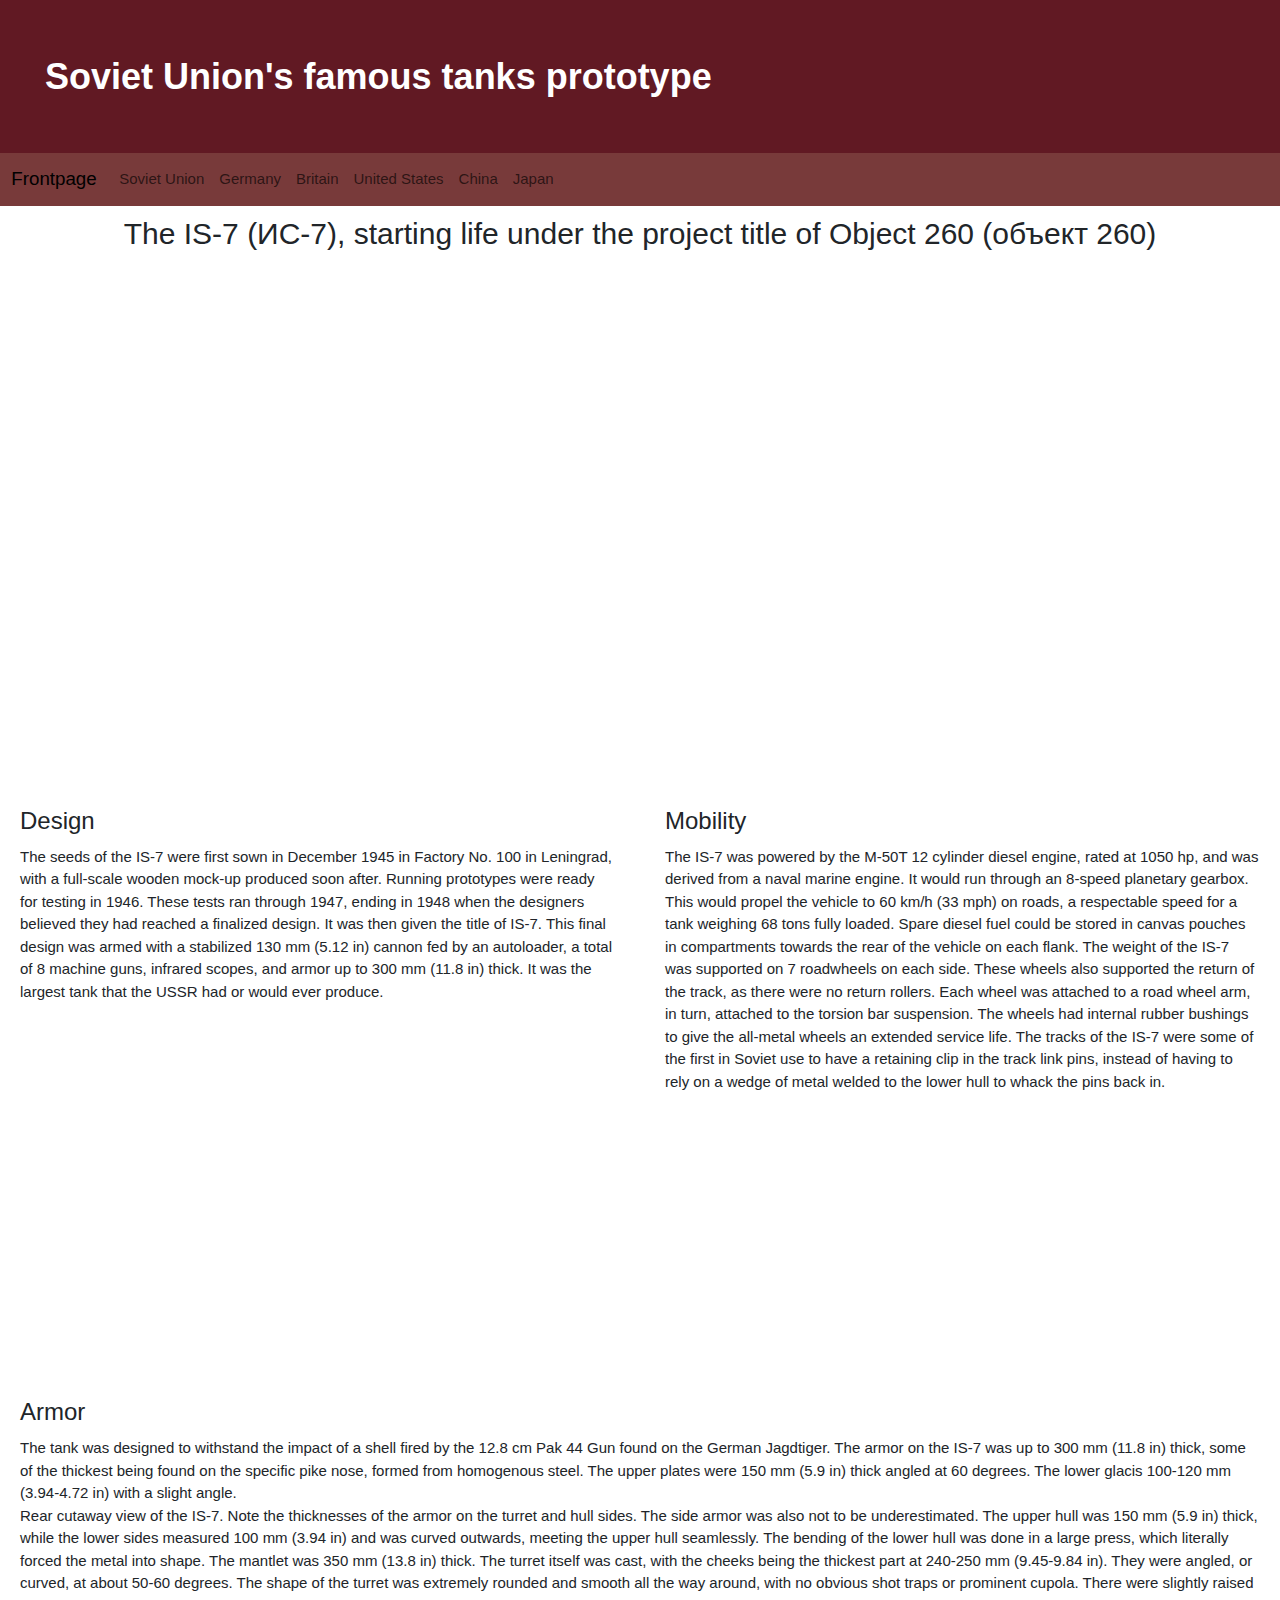
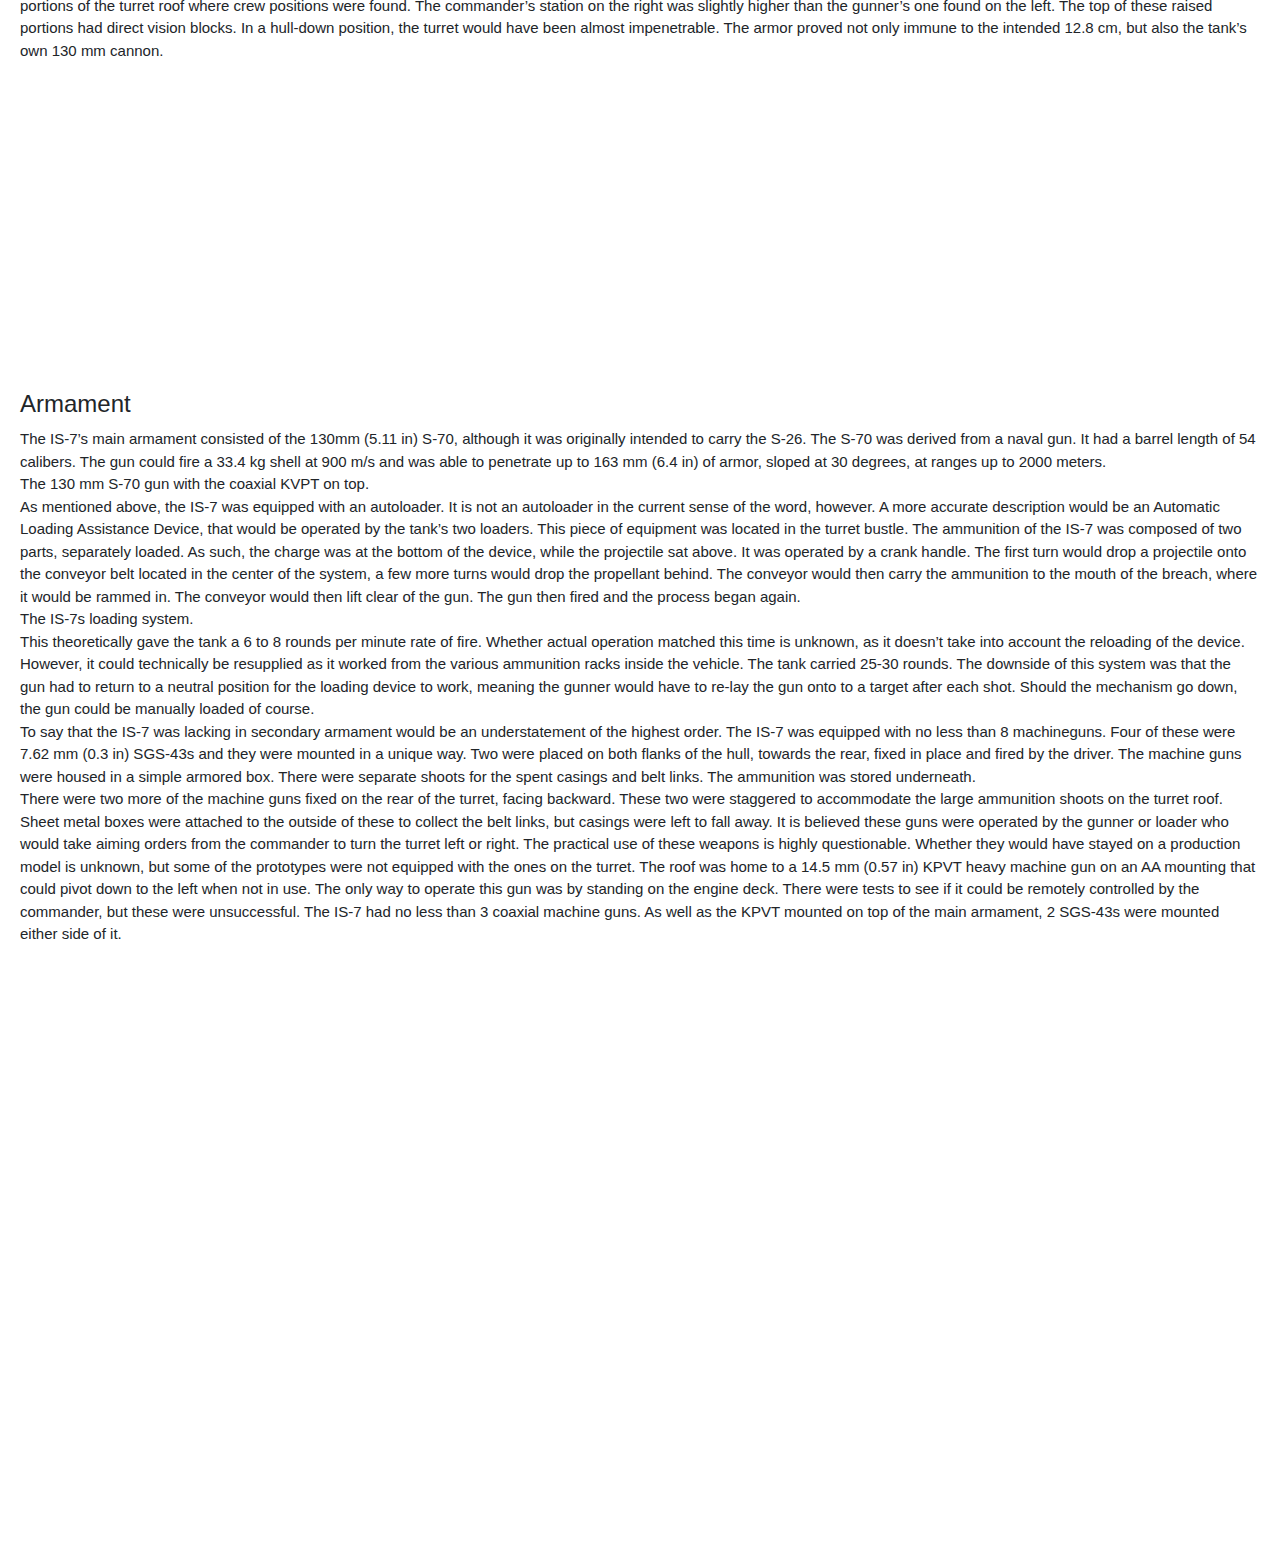
==== public/soviet_union.html @ e773bae5 "Add files via upload" ====
<!DOCTYPE html>
<html>

<head>
  <meta charset="utf-8">
  <title>Soviet Union's most famous prototypes</title>
  <link rel="stylesheet" href="../style.css">
  <link href="https://cdn.jsdelivr.net/npm/bootstrap@5.3.0/dist/css/bootstrap.min.css" rel="stylesheet">
  <link rel="stylesheet" href="https://www.w3schools.com/w3css/4/w3.css">
  <script src="https://cdn.jsdelivr.net/npm/bootstrap@5.3.0/dist/js/bootstrap.bundle.min.js"></script>
  <link rel="stylesheet" href="./css/soviet.css">
  <link rel="icon" type="image/ico" href="../icon/sovtankforce.ico">
</head>


<body>
  <div class="header">
    <div class="container- mt-0">
      <div class="mt-0 p-5 kys text-white">
        <h1>Soviet Union's famous tanks prototype</h1>

      </div>
    </div>
    <nav class="navbar navbar-expand-sm  fomo" style="background-color: #783a3a; position: static;">
      <div class="container-fluid">
        <a class="navbar-brand" href="../index.html">Frontpage</a>
        <button class="navbar-toggler" type="button" data-bs-toggle="collapse" data-bs-target="#collapsibleNavbar">
          <span class="navbar-toggler-icon"></span>
        </button>
        <div class="collapse navbar-collapse" id="collapsibleNavbar">
          <ul class="navbar-nav">
            <li class="nav-item">
              <a class="nav-link" href="./soviet_union.html">Soviet Union</a>
            </li>
            <li class="nav-item">
              <a class="nav-link" href="./germany.html">Germany</a>
            </li>
            <li class="nav-item">
              <a class="nav-link" href="./britain.html">Britain</a>
            </li>
            <li class="nav-item">
              <a class="nav-link" href="./united_states.html">United States</a>
            </li>
            <li class="nav-item">
              <a class="nav-link" href="./china.html">China</a>
            </li>
            <li class="nav-item">
              <a class="nav-link" href="./japan.html">Japan</a>
            </li>

          </ul>
        </div>
      </div>
  </div>
  <div class="body">
    <div class="is7">
      <h2>The IS-7 (ИC-7), starting life under the project title of Object 260 (объект 260)</h2>
      <div class="design">
        <h3>Design</h3>
        <p>The seeds of the IS-7 were first sown in December 1945 in Factory No. 100 in Leningrad, with a full-scale
          wooden mock-up produced soon after. Running prototypes were ready for testing in 1946. These tests ran through
          1947, ending in 1948 when the designers believed they had reached a finalized design. It was then given the
          title of IS-7. This final design was armed with a stabilized 130 mm (5.12 in) cannon fed by an autoloader, a
          total of 8 machine guns, infrared scopes, and armor up to 300 mm (11.8 in) thick. It was the largest tank that
          the USSR had or would ever produce.</p>
      </div>
      <div class="mobility">
        <h3>Mobility</h3>
        <p>The IS-7 was powered by the M-50T 12 cylinder diesel engine, rated at 1050 hp, and was derived from a naval
          marine engine. It would run through an 8-speed planetary gearbox. This would propel the vehicle to 60 km/h (33
          mph) on roads, a respectable speed for a tank weighing 68 tons fully loaded. Spare diesel fuel could be stored
          in canvas pouches in compartments towards the rear of the vehicle on each flank.
          The weight of the IS-7 was supported on 7 roadwheels on each side. These wheels also supported the return of
          the track, as there were no return rollers. Each wheel was attached to a road wheel arm, in turn, attached to
          the torsion bar suspension. The wheels had internal rubber bushings to give the all-metal wheels an extended
          service life.
          The tracks of the IS-7 were some of the first in Soviet use to have a retaining clip in the track link pins,
          instead of having to rely on a wedge of metal welded to the lower hull to whack the pins back in.</p>
      </div>
      <div class="armor">
        <h3>Armor</h3>
        <p>The tank was designed to withstand the impact of a shell fired by the 12.8 cm Pak 44 Gun found on the German
          Jagdtiger. The armor on the IS-7 was up to 300 mm (11.8 in) thick, some of the thickest being found on the
          specific pike nose, formed from homogenous steel. The upper plates were 150 mm (5.9 in) thick angled at 60
          degrees. The lower glacis 100-120 mm (3.94-4.72 in) with a slight angle.
          <br>Rear cutaway view of the IS-7. Note the thicknesses of the armor on the turret and hull sides.
          The side armor was also not to be underestimated. The upper hull was 150 mm (5.9 in) thick, while the lower
          sides measured 100 mm (3.94 in) and was curved outwards, meeting the upper hull seamlessly. The bending of the
          lower hull was done in a large press, which literally forced the metal into shape.
          The mantlet was 350 mm (13.8 in) thick. The turret itself was cast, with the cheeks being the thickest part at
          240-250 mm (9.45-9.84 in). They were angled, or curved, at about 50-60 degrees. The shape of the turret was
          extremely rounded and smooth all the way around, with no obvious shot traps or prominent cupola. There were
          slightly raised portions of the turret roof where crew positions were found. The commander’s station on the
          right was slightly higher than the gunner’s one found on the left. The top of these raised portions had direct
          vision blocks.
          In a hull-down position, the turret would have been almost impenetrable. The armor proved not only immune to
          the intended 12.8 cm, but also the tank’s own 130 mm cannon.
        </p>
      </div>
      <div class="armament">
        <h3>Armament</h3>
        <p>The IS-7’s main armament consisted of the 130mm (5.11 in) S-70, although it was originally intended to carry
          the S-26. The S-70 was derived from a naval gun. It had a barrel length of 54 calibers. The gun could fire a
          33.4 kg shell at 900 m/s and was able to penetrate up to 163 mm (6.4 in) of armor, sloped at 30 degrees, at
          ranges up to 2000 meters.<br>The 130 mm S-70 gun with the coaxial KVPT on top.<br>As mentioned above, the IS-7
          was equipped with an autoloader. It is not an autoloader in the current sense of the word, however. A more
          accurate description would be an Automatic Loading Assistance Device, that would be operated by the tank’s two
          loaders. This piece of equipment was located in the turret bustle. The ammunition of the IS-7 was composed of
          two parts, separately loaded. As such, the charge was at the bottom of the device, while the projectile sat
          above. It was operated by a crank handle. The first turn would drop a projectile onto the conveyor belt
          located in the center of the system, a few more turns would drop the propellant behind. The conveyor would
          then carry the ammunition to the mouth of the breach, where it would be rammed in. The conveyor would then
          lift clear of the gun. The gun then fired and the process began again.<br>The IS-7s loading system.<br>This
          theoretically gave the tank a 6 to 8 rounds per minute rate of fire. Whether actual operation matched this
          time is unknown, as it doesn’t take into account the reloading of the device. However, it could technically be
          resupplied as it worked from the various ammunition racks inside the vehicle. The tank carried 25-30 rounds.
          The downside of this system was that the gun had to return to a neutral position for the loading device to
          work, meaning the gunner would have to re-lay the gun onto to a target after each shot. Should the mechanism
          go down, the gun could be manually loaded of course.<br>To say that the IS-7 was lacking in secondary armament
          would be an understatement of the highest order. The IS-7 was equipped with no less than 8 machineguns. Four
          of these were 7.62 mm (0.3 in) SGS-43s and they were mounted in a unique way. Two were placed on both flanks
          of the hull, towards the rear, fixed in place and fired by the driver. The machine guns were housed in a
          simple armored box. There were separate shoots for the spent casings and belt links. The ammunition was stored
          underneath.<br>There were two more of the machine guns fixed on the rear of the turret, facing backward. These
          two were staggered to accommodate the large ammunition shoots on the turret roof. Sheet metal boxes were
          attached to the outside of these to collect the belt links, but casings were left to fall away. It is believed
          these guns were operated by the gunner or loader who would take aiming orders from the commander to turn the
          turret left or right. The practical use of these weapons is highly questionable. Whether they would have
          stayed on a production model is unknown, but some of the prototypes were not equipped with the ones on the
          turret.
          The roof was home to a 14.5 mm (0.57 in) KPVT heavy machine gun on an AA mounting that could pivot down to the
          left when not in use. The only way to operate this gun was by standing on the engine deck. There were tests to
          see if it could be remotely controlled by the commander, but these were unsuccessful.
          The IS-7 had no less than 3 coaxial machine guns. As well as the KPVT mounted on top of the main armament, 2
          SGS-43s were mounted either side of it.</p>
      </div>
    </div>


  </div>

</body>

</html>
---- style.css ----
.jfk {
  font-family: Cambria, "Hoefler Text", "Liberation Serif", Times, "Times New Roman", "serif"
}

* {
  box-sizing: border-box;
}

body {
  font-family: Verdana, sans-serif;
}

.mySlides {
  display: none;
}

img {
  vertical-align: middle;
}

/* Slideshow container */
.slideshow-container {
  max-width: 1000px;
  position: relative;
  margin: auto;
}

/* Caption text */
.text {
  color: #f2f2f2;
  font-size: 15px;
  padding: 8px 12px;
  position: absolute;
  bottom: 8px;
  width: 100%;
  text-align: center;
}

/* Number text (1/3 etc) */
.numbertext {
  color: #f2f2f2;
  font-size: 12px;
  padding: 8px 12px;
  position: absolute;
  top: 0;
}

/* The dots/bullets/indicators */
.dot {
  height: 15px;
  width: 15px;
  margin: 0 2px;
  background-color: #bbb;
  border-radius: 50%;
  display: inline-block;
  transition: background-color 0.6s ease;
}

.active {
  background-color: #717171;
}

/* Fading animation */
.fade {
  animation-name: fade;
  animation-duration: 1.5s;
}

@keyframes fade {
  from {
    opacity: .4
  }

  to {
    opacity: 1
  }
}

/* On smaller screens, decrease text size */
@media only screen and (max-width: 300px) {
  .text {
    font-size: 11px
  }
}

h1 {
  font-weight: bold !important;
}

.kys {
  background-color: #611923;

}

.fomo {
  background-color: #783a3a;
}
---- public/css/soviet.css ----
.body {
    display: flex;
    flex-direction: column;
    gap: 30px;
}

.is7 {
    display: grid;
    grid-template-rows: repeat(5, 1fr);
    grid-template-columns: 1fr 1fr;
    gap: 10px;
}

.is7 > h2 {
    grid-column: span 2;
    text-align: center;
}

.is7 > div {
    margin-left: 20px;
    margin-right: 20px;
}

@media (max-width: 1000px) {
    .is7 {
        display: flex;
        flex-direction: column;
        gap: 10px;
    }
}

.is7 > .armament, .is7 > .armor {
    grid-column: span 2;
}
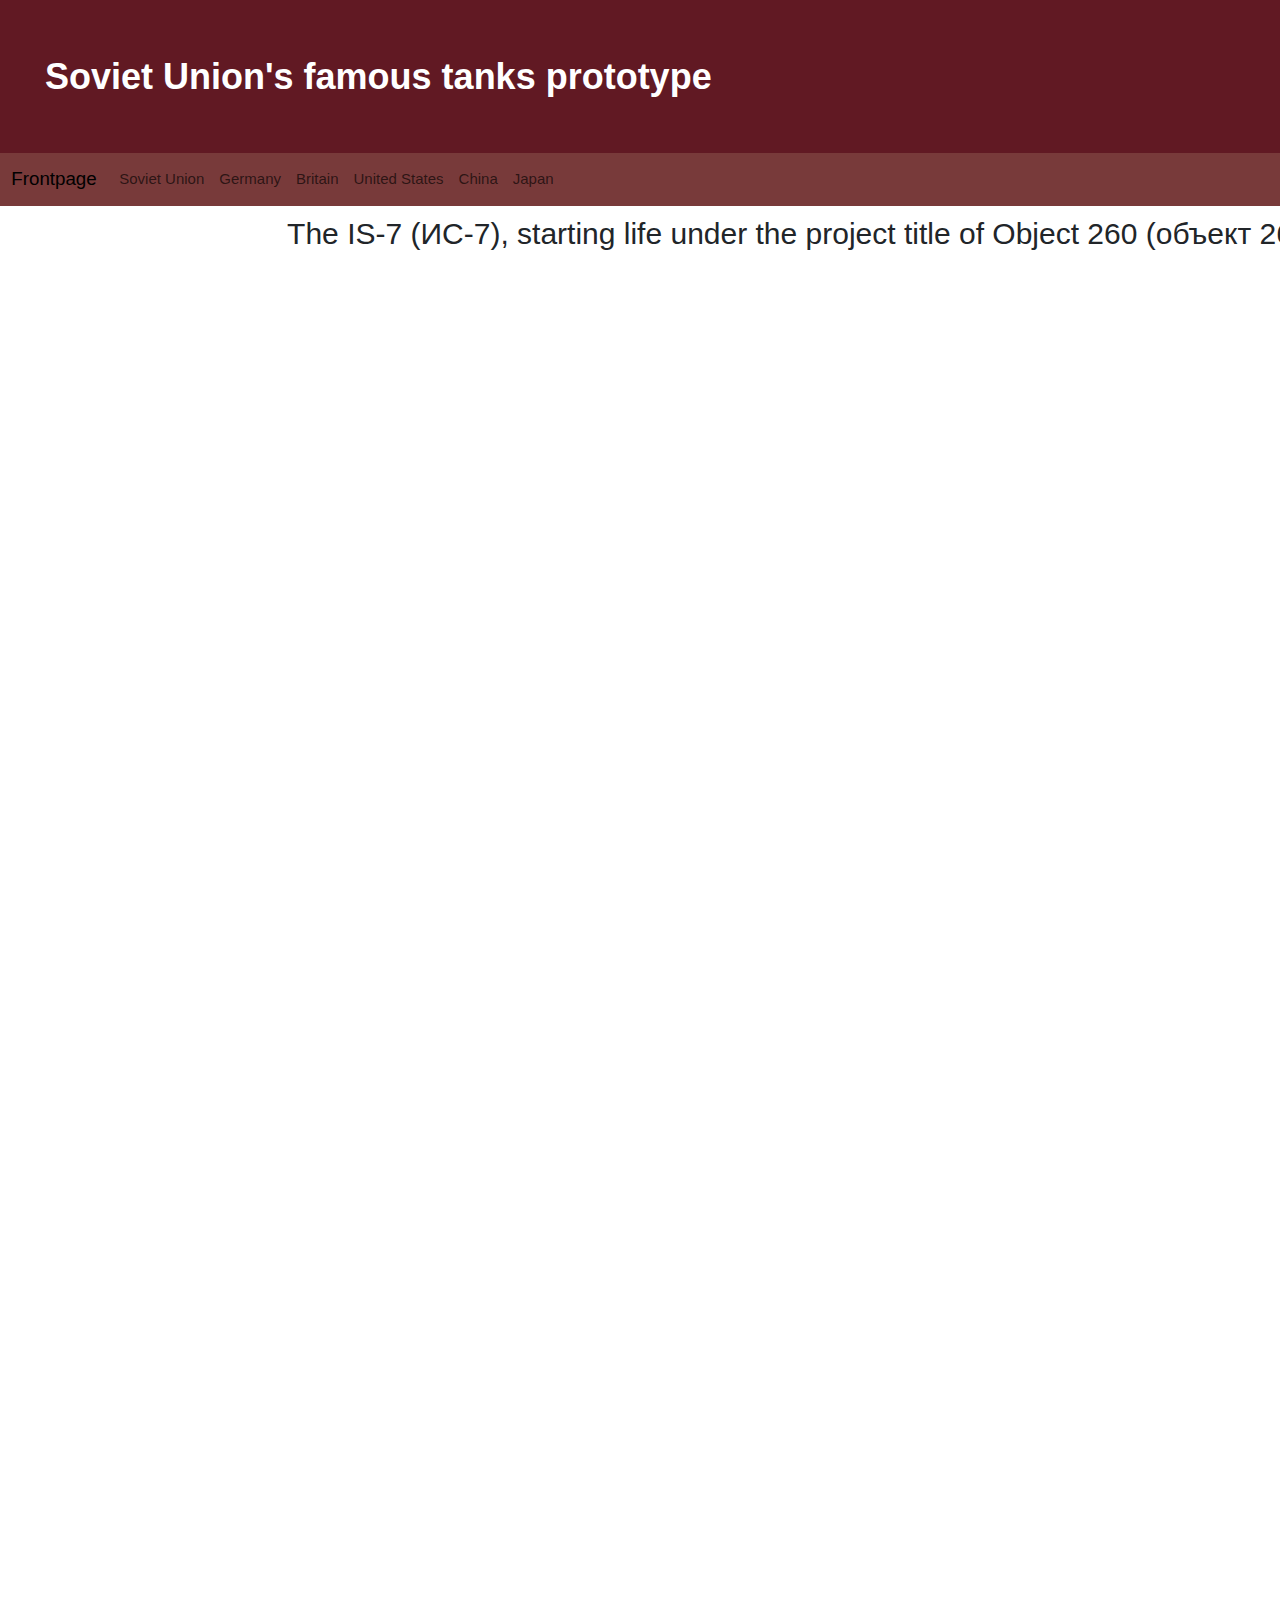
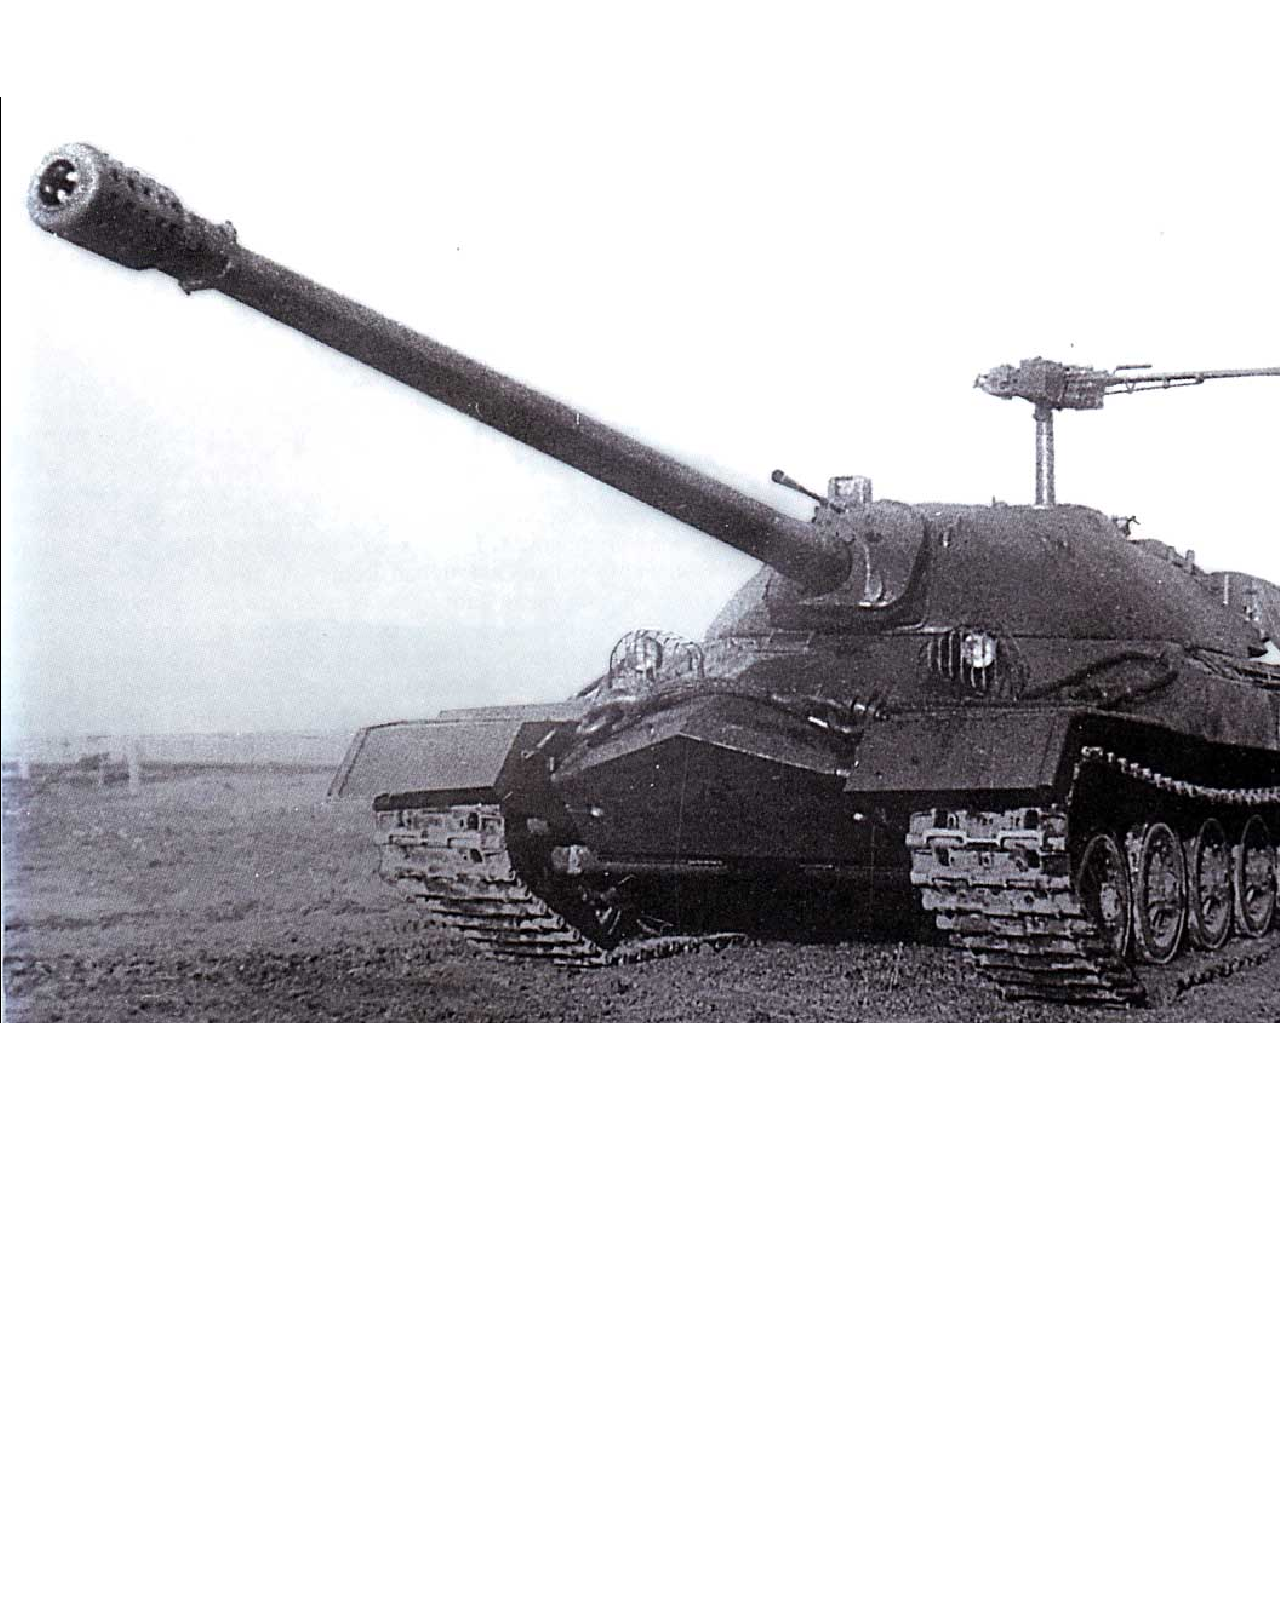
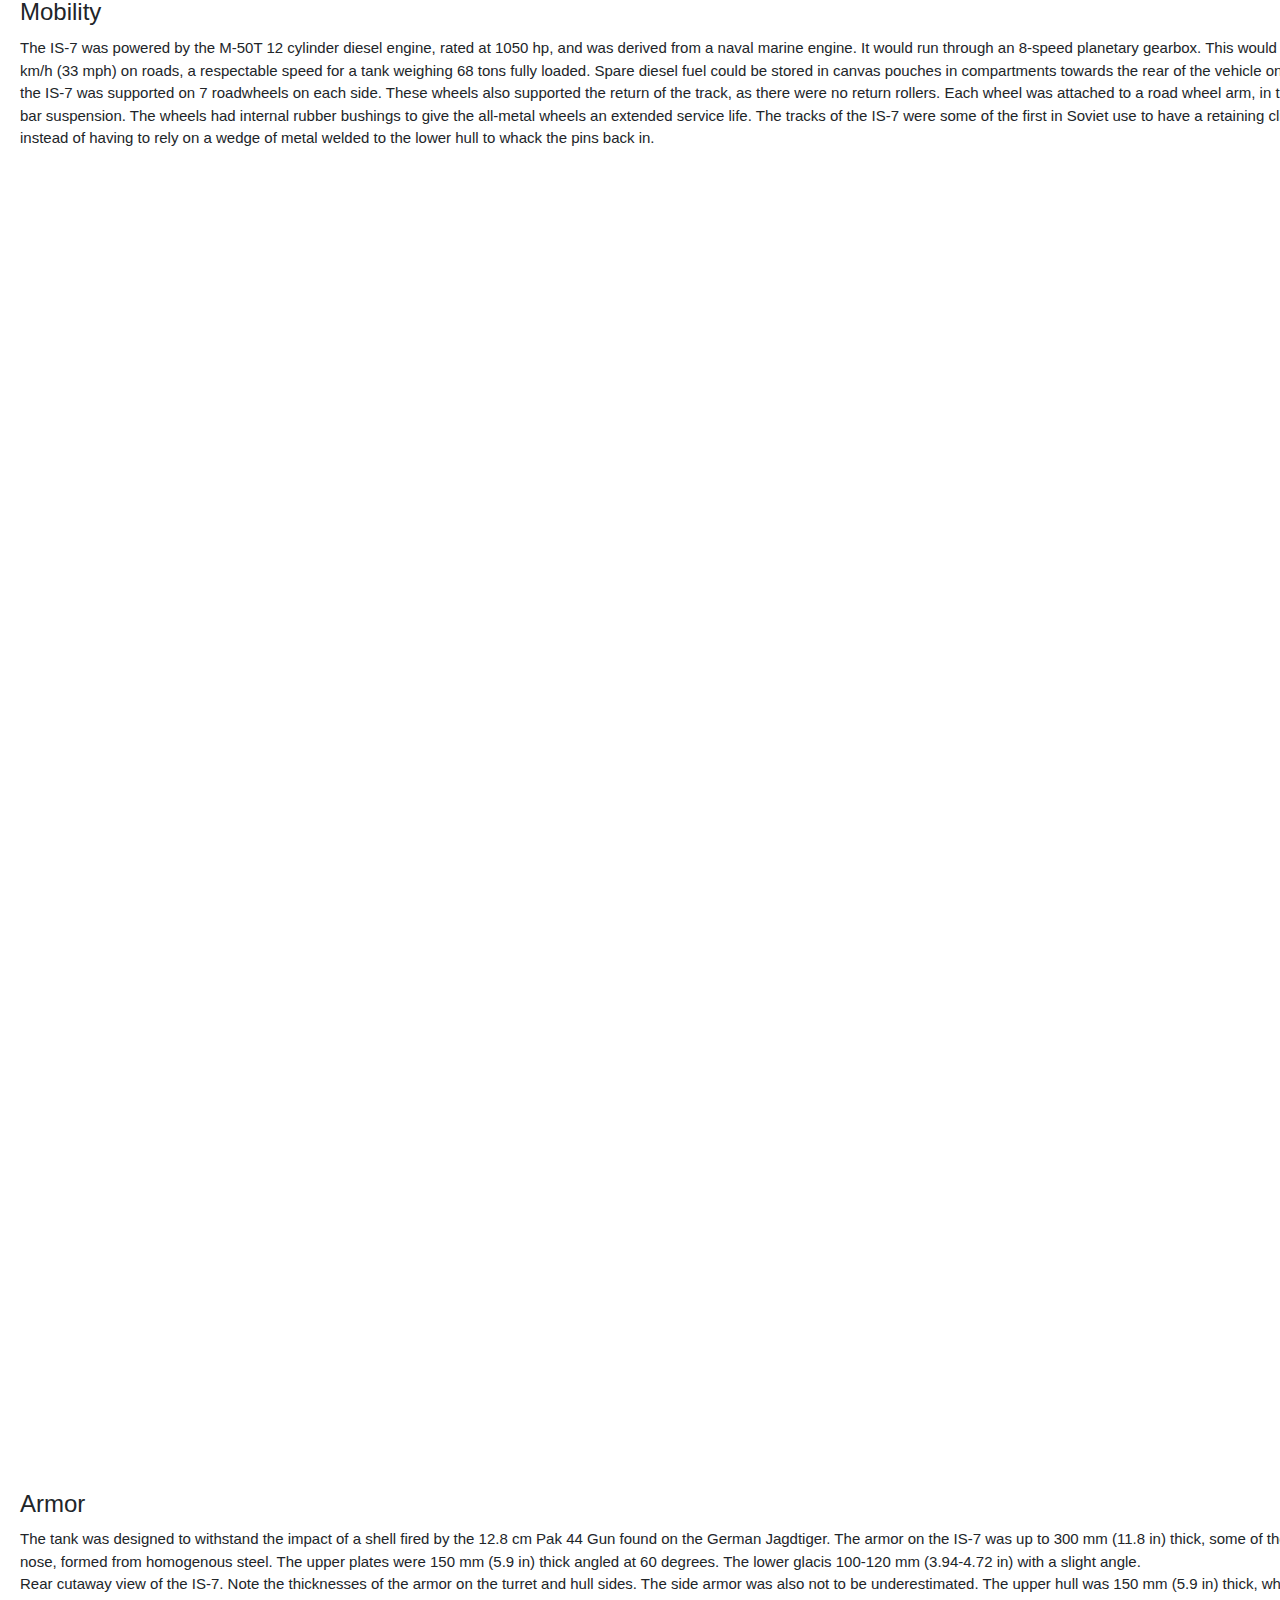
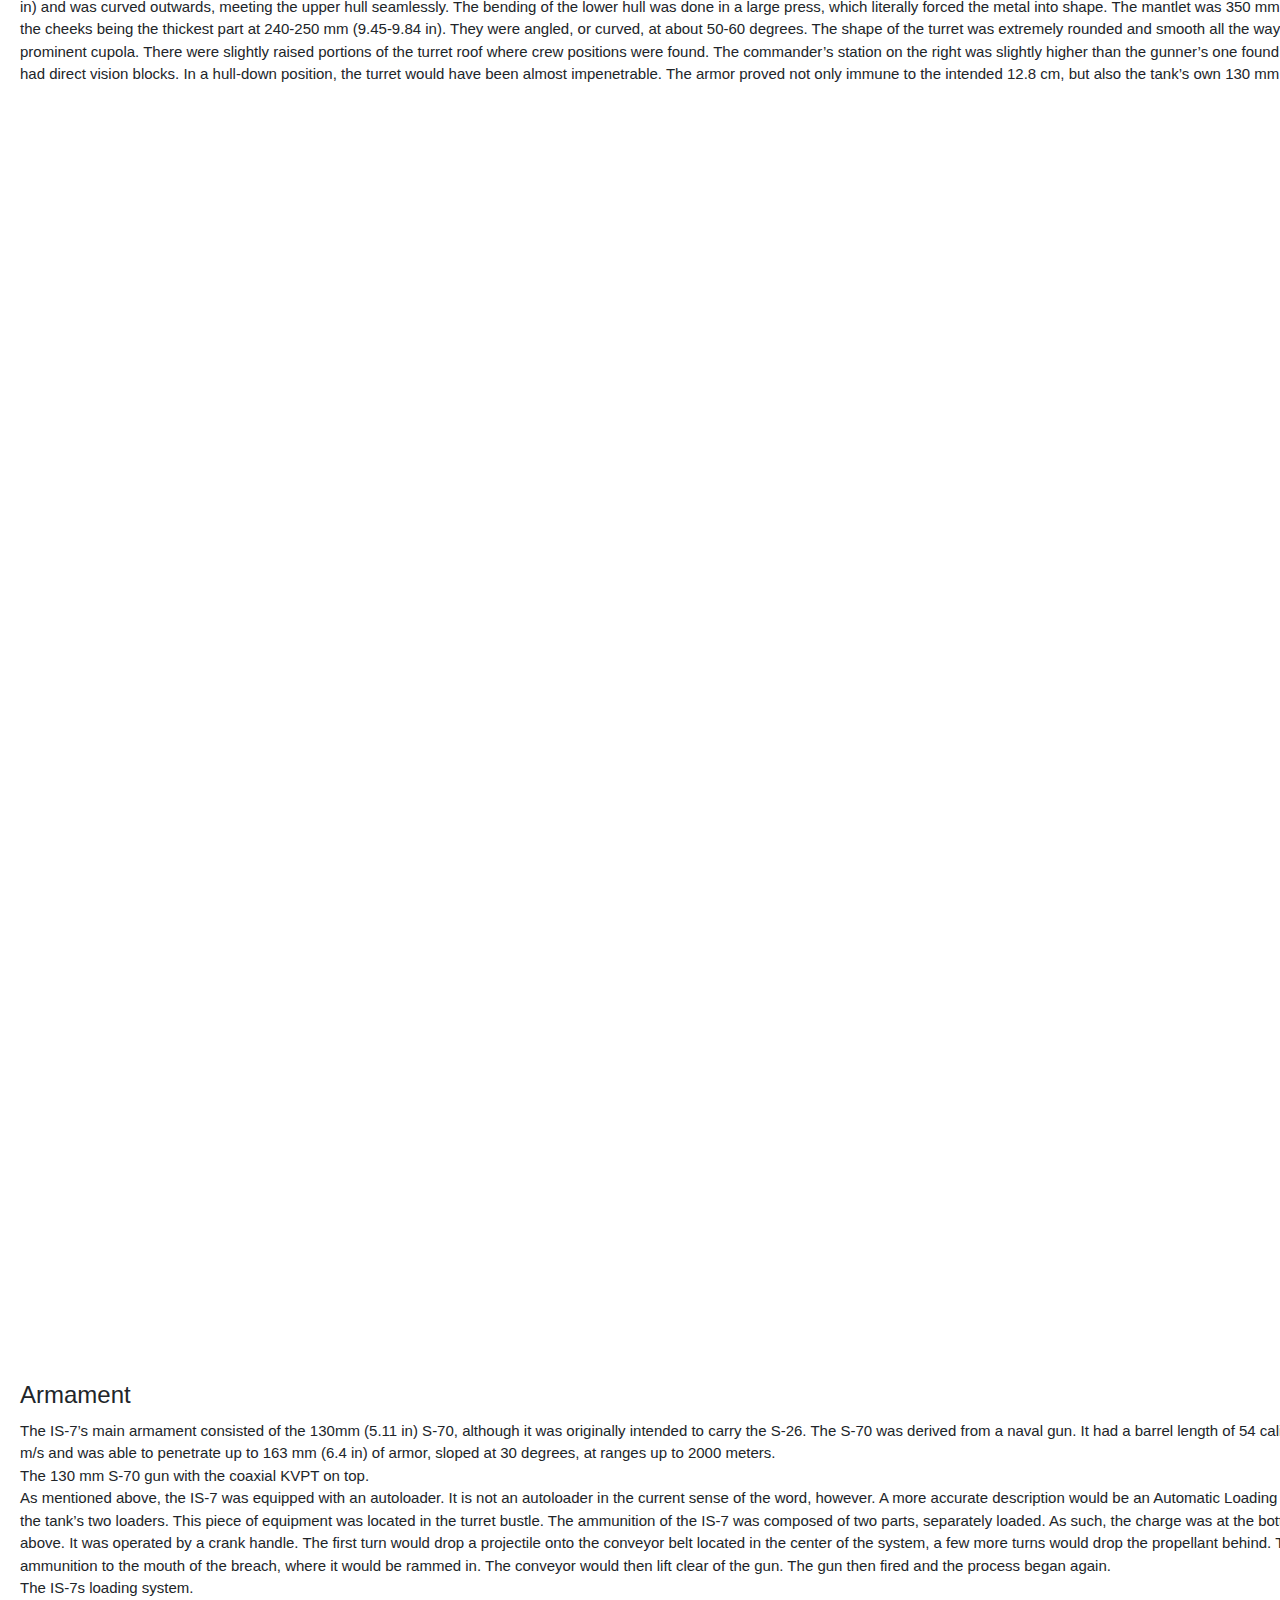
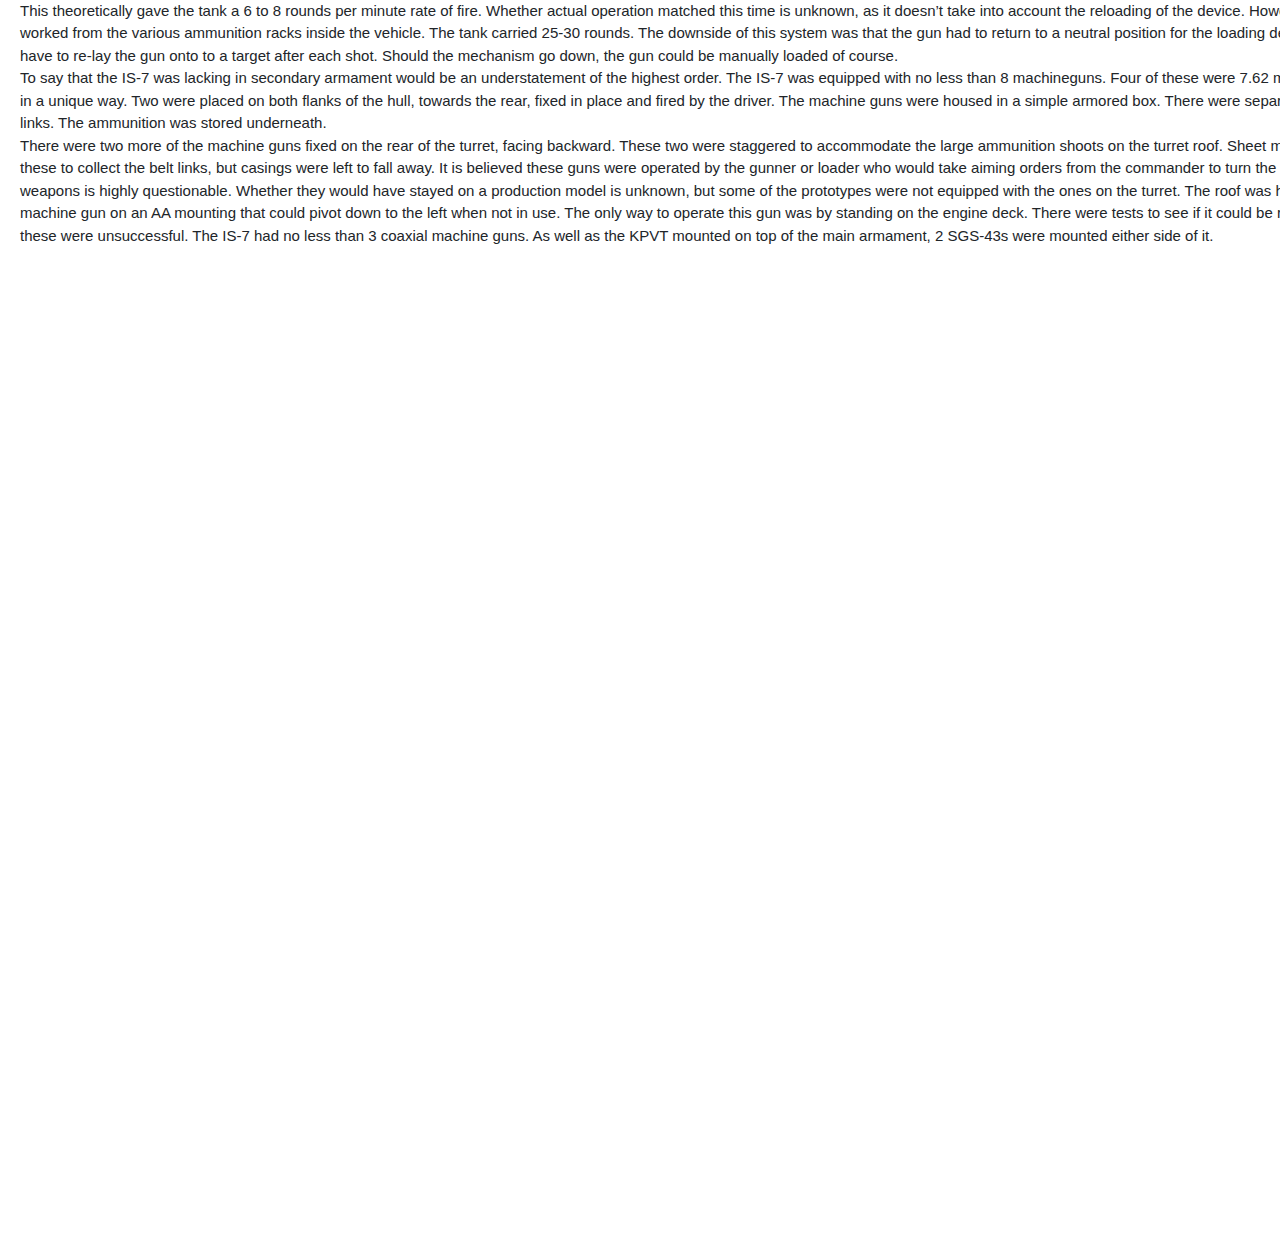
==== commit 7f073e16: "Add files via upload" ====
--- a/public/soviet_union.html
+++ b/public/soviet_union.html
@@ -55,6 +55,7 @@
   <div class="body">
     <div class="is7">
       <h2>The IS-7 (ИC-7), starting life under the project title of Object 260 (объект 260)</h2>
+      <img src="../image/IS-7.png">
       <div class="design">
         <h3>Design</h3>
         <p>The seeds of the IS-7 were first sown in December 1945 in Factory No. 100 in Leningrad, with a full-scale
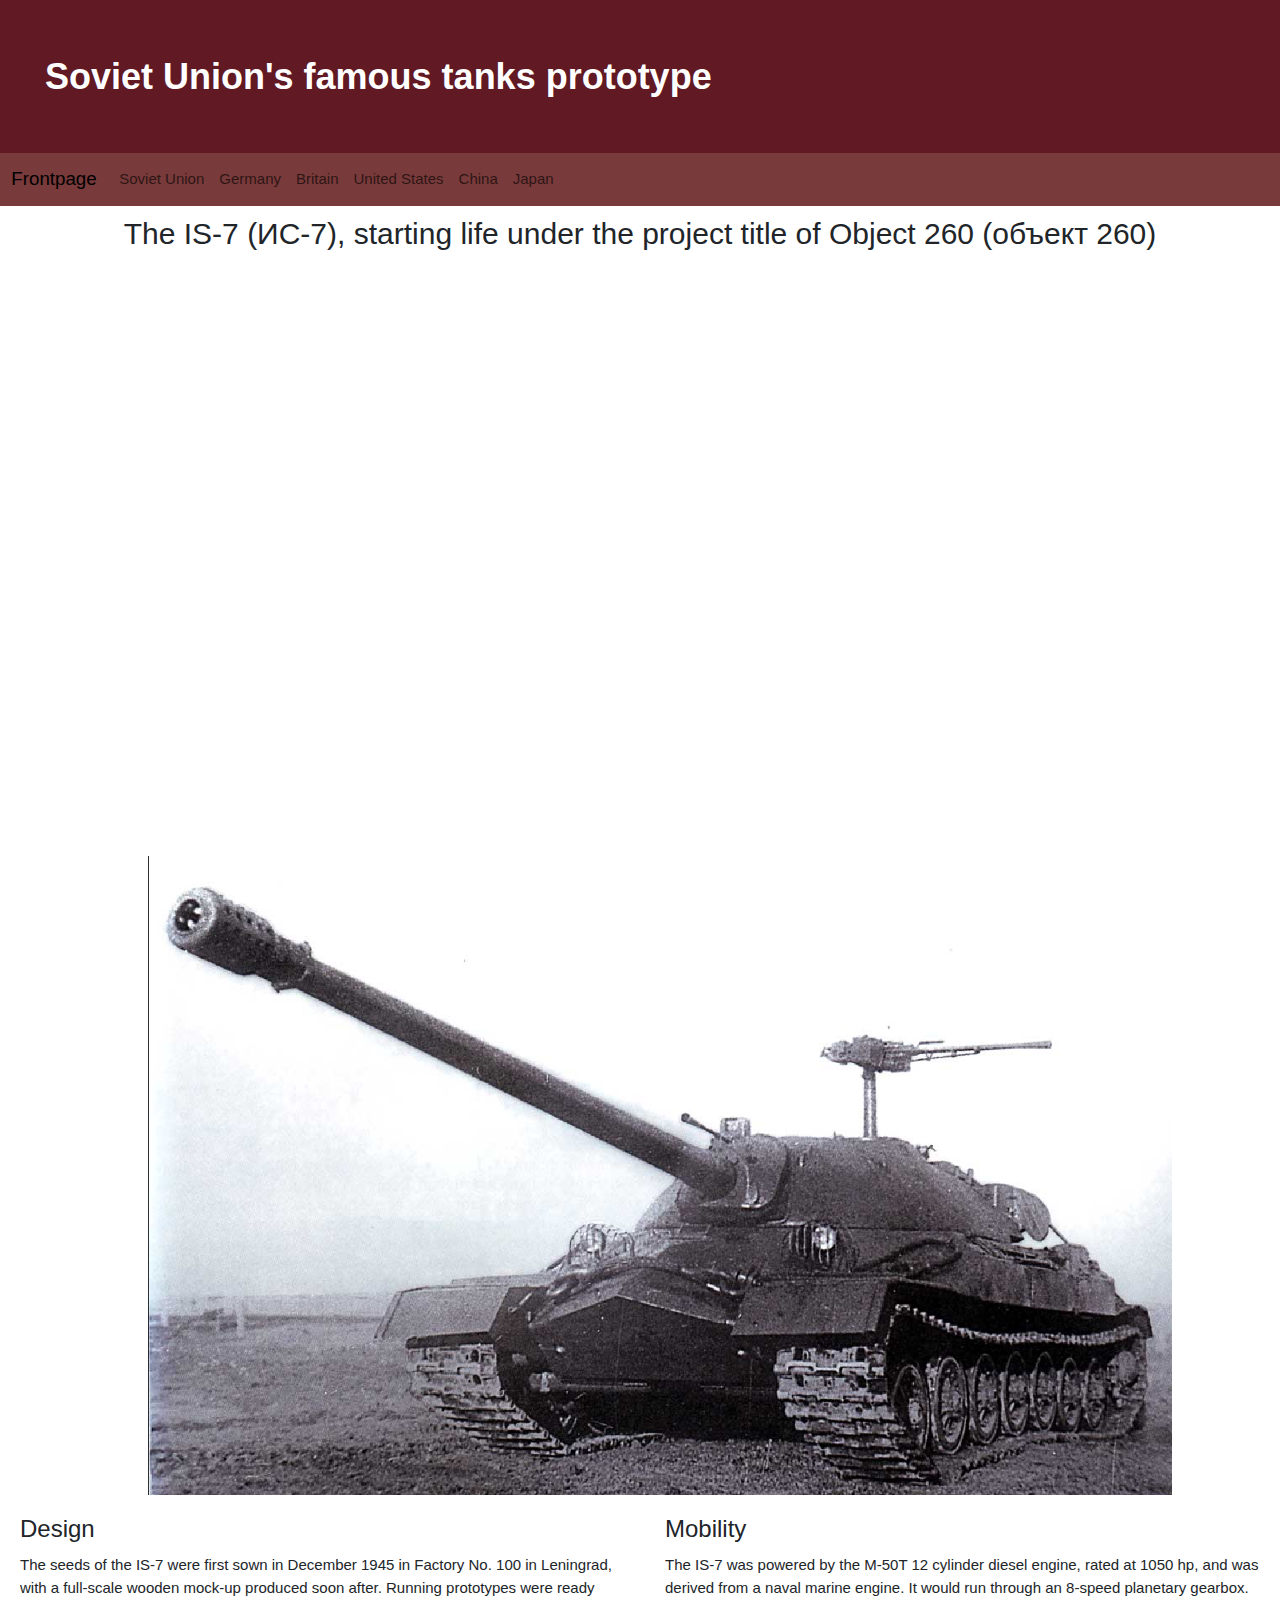
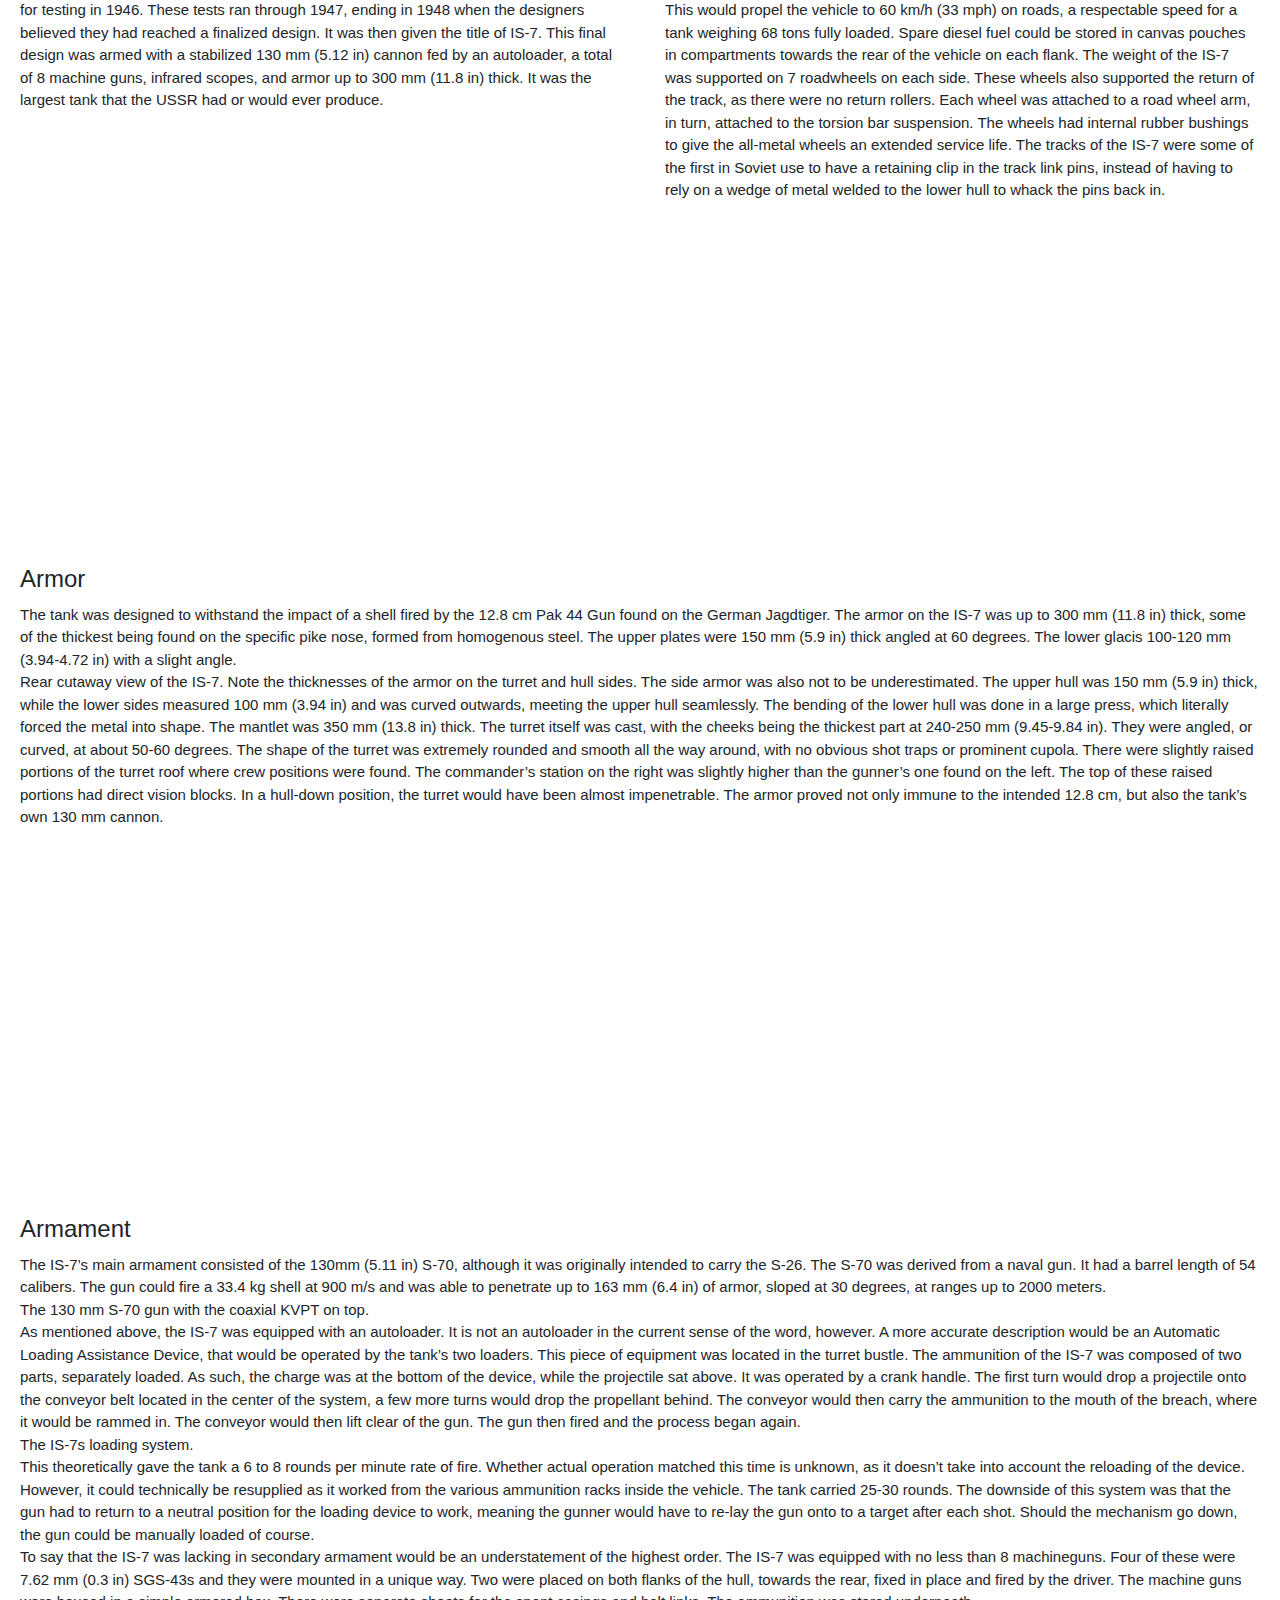
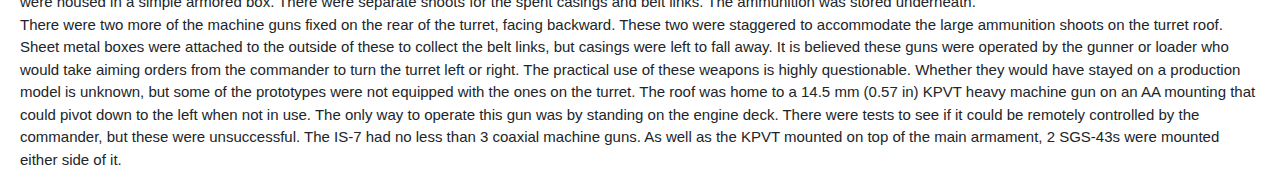
==== commit 19ebd92c: "soviet_union.html" ====
--- a/public/soviet_union.html
+++ b/public/soviet_union.html
@@ -55,7 +55,8 @@
   <div class="body">
     <div class="is7">
       <h2>The IS-7 (ИC-7), starting life under the project title of Object 260 (объект 260)</h2>
-      <img src="../image/IS-7.png">
+      <div class="image"><img src="../image/IS-7.png"></div>
+      
       <div class="design">
         <h3>Design</h3>
         <p>The seeds of the IS-7 were first sown in December 1945 in Factory No. 100 in Leningrad, with a full-scale
@@ -142,4 +143,4 @@
 
 </body>
 
-</html>+</html>
--- a/public/css/soviet.css
+++ b/public/css/soviet.css
@@ -6,9 +6,20 @@
 
 .is7 {
     display: grid;
-    grid-template-rows: repeat(5, 1fr);
+    grid-template-rows: repeat(4, 1fr);
     grid-template-columns: 1fr 1fr;
     gap: 10px;
+}
+
+.is7 > .image {
+    display: flex;
+    justify-content: center;
+    grid-column: span 2;
+    width: 100%;
+}
+
+.is7 > .image > img {
+    width: 80%;
 }
 
 .is7 > h2 {
@@ -27,8 +38,17 @@
         flex-direction: column;
         gap: 10px;
     }
+
+    p {
+        font-size: 18px;
+    }
+
+    .is7 > .image > img {
+        margin: 0px;
+        width: 100%;
+    }
 }
 
 .is7 > .armament, .is7 > .armor {
     grid-column: span 2;
-}+}
